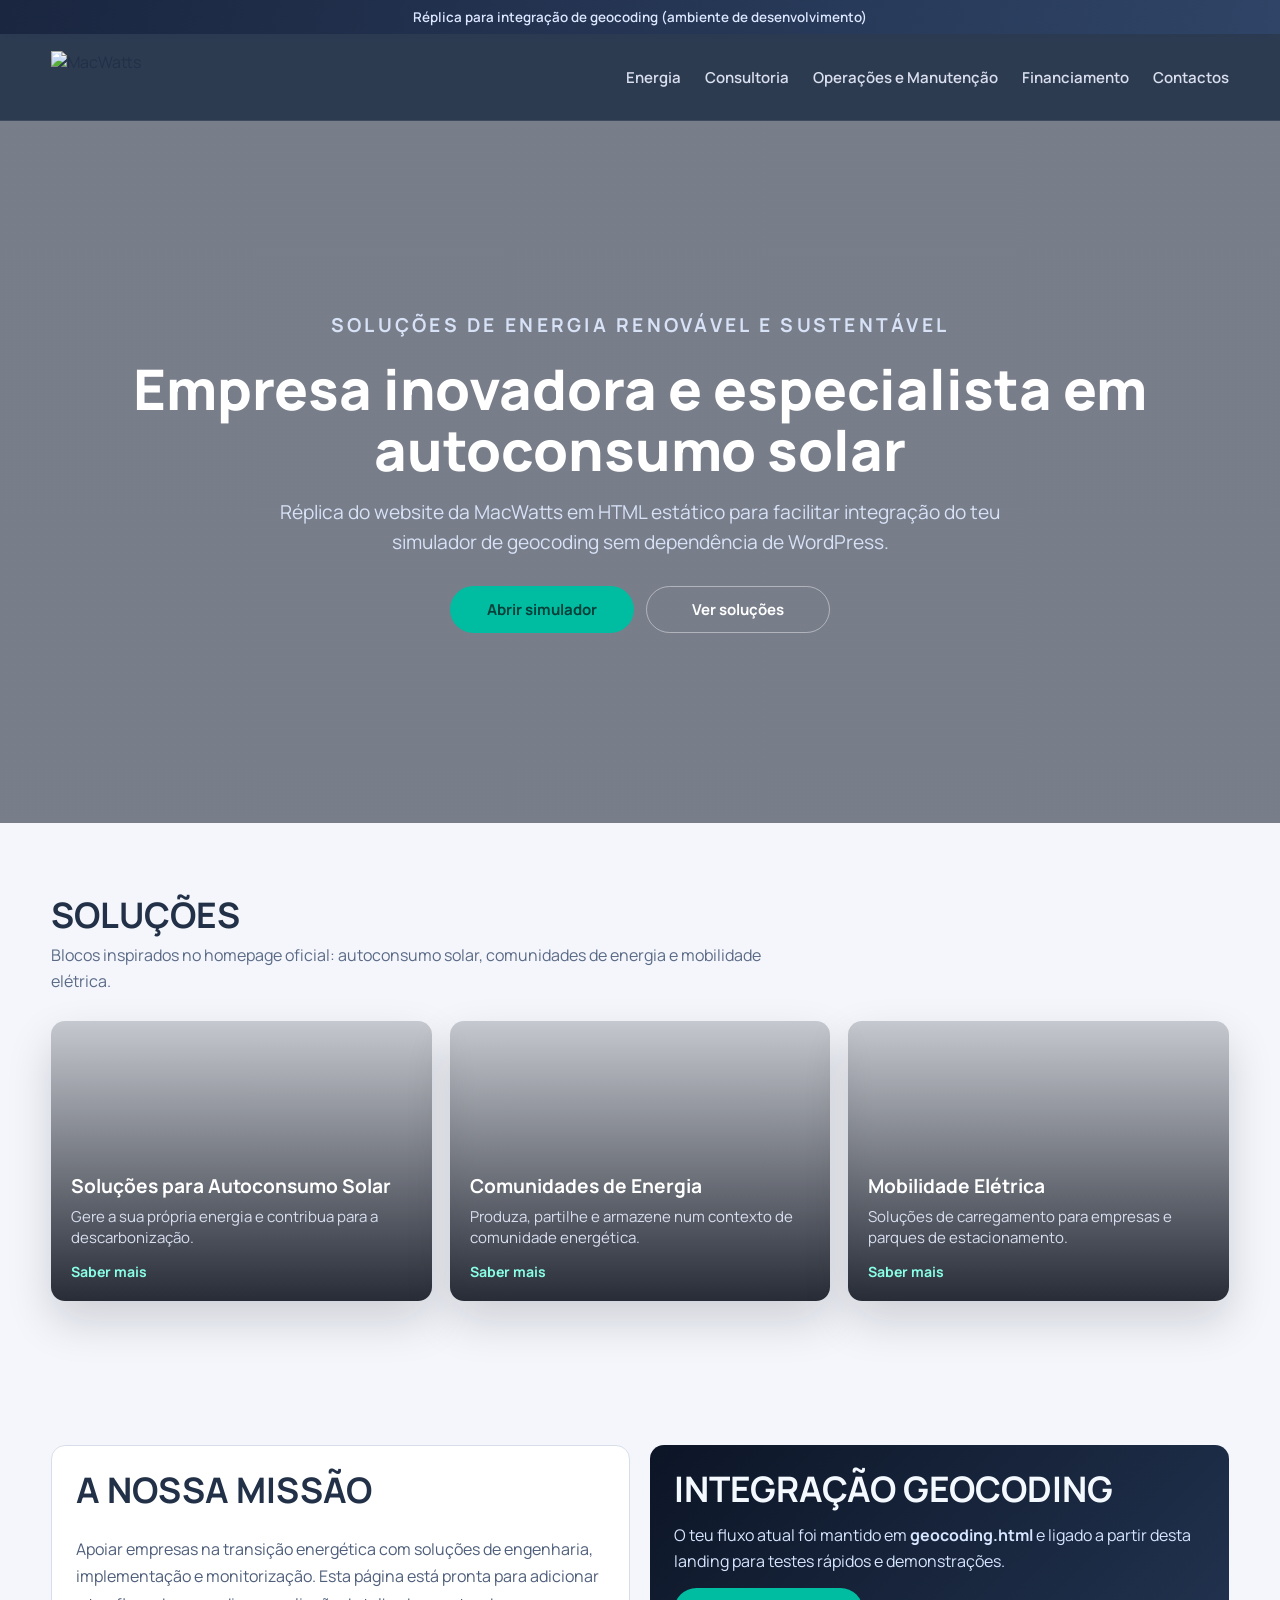
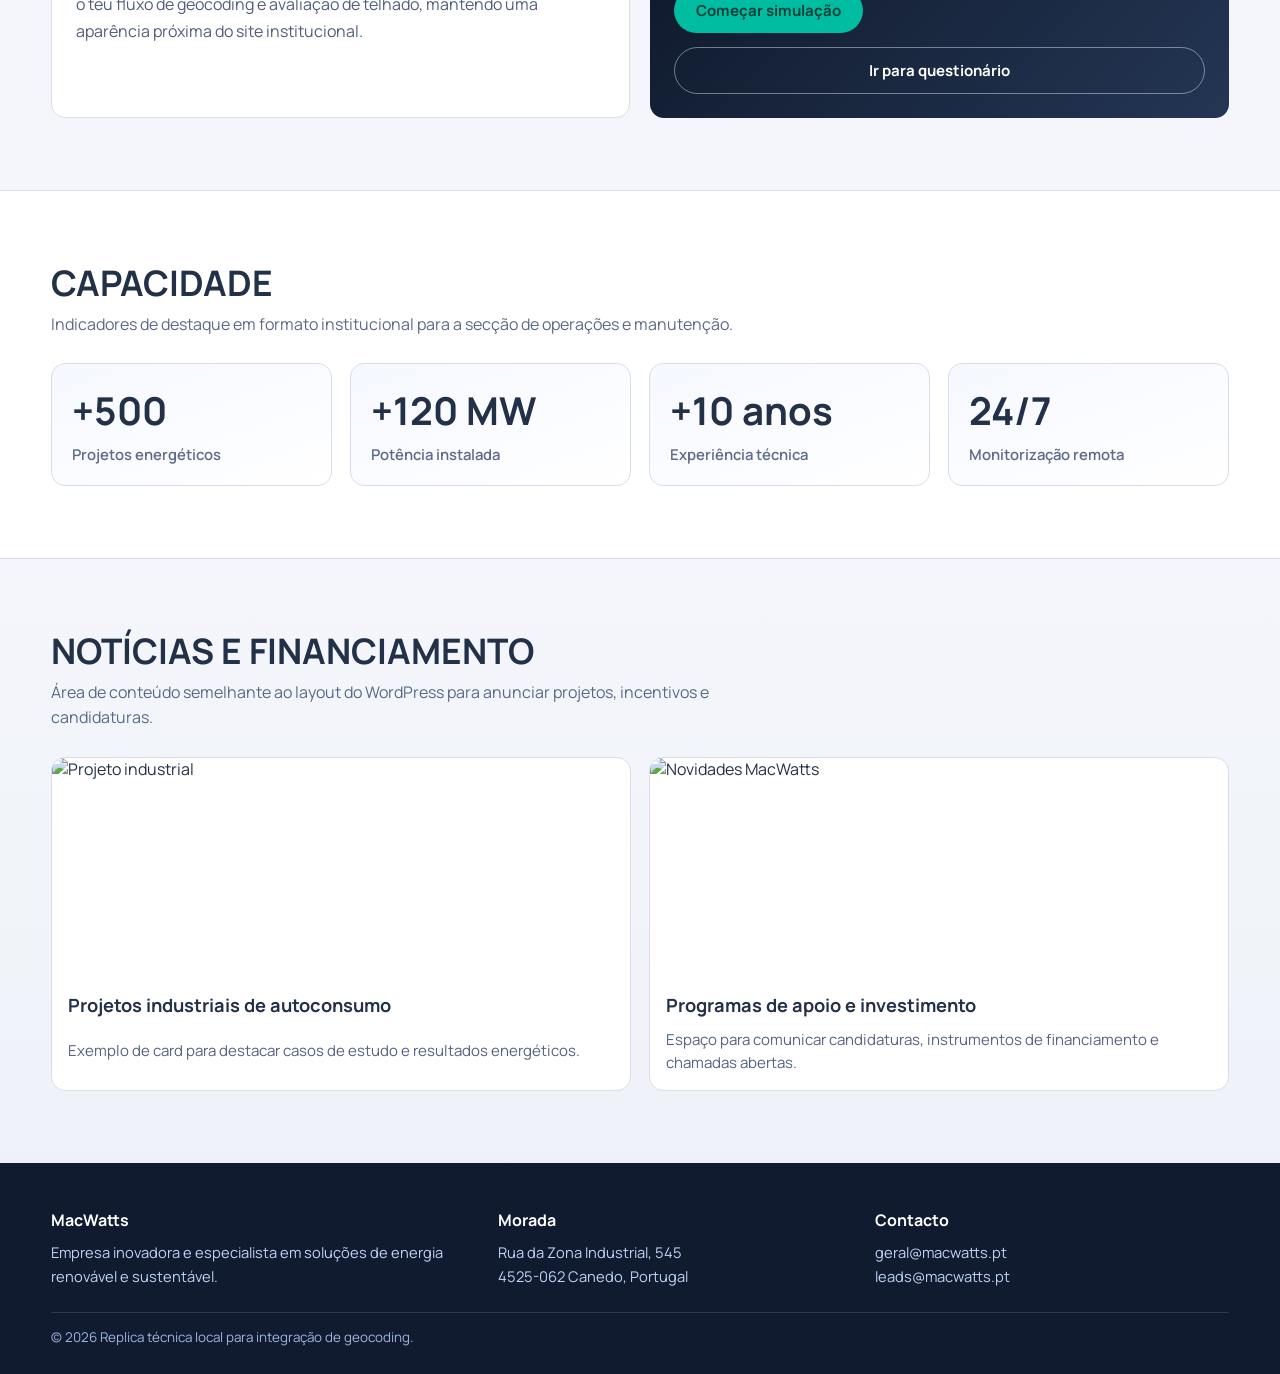
==== src/main/resources/static/index.html @ 9e10ef7b "Initial commit Created from https://vercel.com/new" ====
<!DOCTYPE html>
<html lang="pt-PT">
<head>
  <meta charset="UTF-8">
  <meta name="viewport" content="width=device-width, initial-scale=1.0">
  <title>MacWatts Replica | Soluções de Energia</title>
  <meta name="description" content="Replica estática inspirada no website da MacWatts para integrar o simulador de geocoding.">
  <link rel="preconnect" href="https://fonts.googleapis.com">
  <link rel="preconnect" href="https://fonts.gstatic.com" crossorigin>
  <link href="https://fonts.googleapis.com/css2?family=Manrope:wght@400;500;600;700;800&display=swap" rel="stylesheet">
  <link rel="icon" href="https://macwatts.pt/wp-content/uploads/2024/12/favicon-1.png" sizes="32x32">
  <style>
    :root {
      --primary: #223148;
      --accent: #00bca0;
      --soft-bg: #f4f6fb;
      --text: #223148;
      --white: #ffffff;
      --line: #d8dee9;
      --hero-overlay: rgba(15, 23, 42, 0.54);
      --card-shadow: 0 20px 45px rgba(10, 15, 30, 0.16);
      --radius: 14px;
      --container: min(1200px, 92vw);
    }

    * {
      box-sizing: border-box;
      font-family: "Manrope", sans-serif;
    }

    html {
      scroll-behavior: smooth;
    }

    body {
      margin: 0;
      color: var(--text);
      background: var(--soft-bg);
    }

    a {
      text-decoration: none;
      color: inherit;
    }

    .container {
      width: var(--container);
      margin: 0 auto;
    }

    .top-banner {
      background: linear-gradient(100deg, #1a2640 0%, #2f4466 100%);
      color: #dce6ff;
      text-align: center;
      padding: 8px 12px;
      font-size: 0.84rem;
      font-weight: 600;
    }

    .header {
      position: sticky;
      top: 0;
      z-index: 30;
      background: rgba(34, 49, 72, 0.95);
      backdrop-filter: blur(7px);
      border-bottom: 1px solid rgba(255, 255, 255, 0.08);
    }

    .header .container {
      min-height: 86px;
      display: flex;
      align-items: center;
      justify-content: space-between;
      gap: 20px;
    }

    .logo img {
      height: 52px;
      width: auto;
      display: block;
    }

    .nav {
      display: flex;
      align-items: center;
      gap: 24px;
      color: #ebf0ff;
      font-weight: 600;
      font-size: 0.94rem;
    }

    .nav a {
      opacity: 0.9;
      transition: opacity 0.2s ease;
    }

    .nav a:hover {
      opacity: 1;
    }

    .menu-btn {
      display: none;
      border: 1px solid rgba(255, 255, 255, 0.35);
      border-radius: 9px;
      background: transparent;
      color: #fff;
      padding: 8px 10px;
      font-weight: 700;
      cursor: pointer;
    }

    .hero {
      min-height: 78vh;
      position: relative;
      display: grid;
      place-items: center;
      color: #fff;
      background-image:
        linear-gradient(var(--hero-overlay), var(--hero-overlay)),
        url("https://macwatts.pt/wp-content/uploads/2025/03/solar-panels-roof-solar-cell-1-1.jpg");
      background-size: cover;
      background-position: center;
    }

    .hero-content {
      width: var(--container);
      text-align: center;
      display: grid;
      gap: 18px;
      padding: 88px 0;
    }

    .kicker {
      margin: 0;
      text-transform: uppercase;
      letter-spacing: 0.17em;
      font-size: 0.84rem;
      font-weight: 700;
      color: #99f4e4;
    }

    h1 {
      margin: 0;
      font-size: clamp(2rem, 5vw, 3.5rem);
      line-height: 1.08;
      font-weight: 800;
    }

    .hero p {
      margin: 0 auto;
      width: min(760px, 100%);
      font-size: clamp(1rem, 2vw, 1.2rem);
      line-height: 1.55;
      color: #d7e2f7;
    }

    .hero-actions {
      margin-top: 10px;
      display: flex;
      gap: 12px;
      justify-content: center;
      flex-wrap: wrap;
    }

    .btn {
      border: 0;
      border-radius: 999px;
      padding: 12px 22px;
      font-weight: 700;
      font-size: 0.94rem;
      cursor: pointer;
      transition: transform 0.2s ease, opacity 0.2s ease;
      display: inline-flex;
      align-items: center;
      justify-content: center;
      min-width: 184px;
    }

    .btn:hover {
      transform: translateY(-1px);
    }

    .btn-primary {
      background: var(--accent);
      color: #043f3a;
    }

    .btn-secondary {
      background: transparent;
      color: #ffffff;
      border: 1px solid rgba(255, 255, 255, 0.42);
    }

    section {
      padding: 72px 0;
    }

    .section-head {
      margin-bottom: 26px;
      display: grid;
      gap: 8px;
    }

    .section-head p {
      margin: 0;
      color: #5a6a86;
      max-width: 760px;
      line-height: 1.6;
    }

    h2 {
      margin: 0;
      font-size: clamp(1.5rem, 3vw, 2.2rem);
      text-transform: uppercase;
      line-height: 1.15;
    }

    .solutions-grid,
    .news-grid,
    .numbers-grid {
      display: grid;
      gap: 18px;
    }

    .solutions-grid {
      grid-template-columns: repeat(3, minmax(0, 1fr));
    }

    .news-grid {
      grid-template-columns: repeat(2, minmax(0, 1fr));
    }

    .numbers-grid {
      grid-template-columns: repeat(4, minmax(0, 1fr));
    }

    .card {
      border-radius: var(--radius);
      overflow: hidden;
      position: relative;
      min-height: 280px;
      color: #fff;
      box-shadow: var(--card-shadow);
      display: flex;
      align-items: end;
      background-size: cover;
      background-position: center;
    }

    .card::before {
      content: "";
      position: absolute;
      inset: 0;
      background: linear-gradient(to top, rgba(11, 16, 28, 0.88), rgba(11, 16, 28, 0.2));
    }

    .card-body {
      position: relative;
      z-index: 1;
      padding: 20px;
      display: grid;
      gap: 8px;
    }

    .card h3 {
      margin: 0;
      font-size: 1.2rem;
      line-height: 1.2;
    }

    .card p {
      margin: 0;
      color: #d8def0;
      font-size: 0.94rem;
    }

    .card a {
      margin-top: 6px;
      color: #88ffe6;
      font-weight: 700;
      font-size: 0.88rem;
    }

    .mission-wrap {
      display: grid;
      grid-template-columns: 1fr 1fr;
      gap: 20px;
      align-items: stretch;
    }

    .mission-text,
    .simulator-box {
      border-radius: var(--radius);
      border: 1px solid var(--line);
      background: #ffffff;
      padding: 24px;
    }

    .mission-text p {
      margin: 0;
      line-height: 1.7;
      color: #4f5f7b;
    }

    .numbers {
      background: #ffffff;
      border-top: 1px solid var(--line);
      border-bottom: 1px solid var(--line);
    }

    .metric {
      border: 1px solid var(--line);
      border-radius: var(--radius);
      padding: 20px;
      background: linear-gradient(160deg, #f5f8ff 0%, #ffffff 100%);
    }

    .metric strong {
      display: block;
      font-size: clamp(1.6rem, 4vw, 2.4rem);
      color: var(--primary);
      margin-bottom: 6px;
    }

    .metric span {
      color: #5c6b87;
      font-weight: 600;
      font-size: 0.93rem;
    }

    .simulator-box {
      background: linear-gradient(135deg, #0c1526 0%, #243654 100%);
      color: #f4f9ff;
      border: 0;
      display: grid;
      gap: 14px;
      align-content: start;
    }

    .simulator-box p {
      margin: 0;
      color: #d8e5ff;
      line-height: 1.6;
    }

    .simulator-box .btn-primary {
      width: fit-content;
    }

    .news {
      background: linear-gradient(180deg, #f4f6fb 0%, #eef2f8 100%);
    }

    .news-card {
      background: #fff;
      border-radius: var(--radius);
      border: 1px solid var(--line);
      overflow: hidden;
      display: grid;
      grid-template-rows: 220px 1fr;
    }

    .news-card img {
      width: 100%;
      height: 100%;
      object-fit: cover;
      display: block;
    }

    .news-card .content {
      padding: 16px;
      display: grid;
      gap: 10px;
    }

    .news-card h3 {
      margin: 0;
      font-size: 1.14rem;
      line-height: 1.3;
    }

    .news-card p {
      margin: 0;
      color: #546480;
      font-size: 0.94rem;
      line-height: 1.55;
    }

    .footer {
      background: #111b2f;
      color: #d9e7ff;
      padding: 46px 0 28px;
    }

    .footer-grid {
      display: grid;
      grid-template-columns: 1.2fr 1fr 1fr;
      gap: 22px;
      margin-bottom: 24px;
    }

    .footer h4 {
      margin: 0 0 10px;
      color: #fff;
      font-size: 1rem;
    }

    .footer p,
    .footer a {
      margin: 0;
      color: #bed2f6;
      line-height: 1.6;
      font-size: 0.92rem;
    }

    .footer-bottom {
      border-top: 1px solid rgba(255, 255, 255, 0.13);
      padding-top: 15px;
      font-size: 0.84rem;
      color: #9db5de;
    }

    .mobile-nav {
      display: none;
      background: #17253c;
      border-top: 1px solid rgba(255, 255, 255, 0.13);
    }

    .mobile-nav.open {
      display: grid;
      padding: 8px 0 12px;
    }

    .mobile-nav a {
      padding: 11px 4vw;
      color: #ecf3ff;
      border-bottom: 1px solid rgba(255, 255, 255, 0.07);
      font-weight: 600;
      font-size: 0.93rem;
    }

    @media (max-width: 1024px) {
      .solutions-grid {
        grid-template-columns: 1fr;
      }

      .mission-wrap,
      .news-grid {
        grid-template-columns: 1fr;
      }

      .numbers-grid {
        grid-template-columns: repeat(2, minmax(0, 1fr));
      }

      .footer-grid {
        grid-template-columns: 1fr;
      }
    }

    @media (max-width: 860px) {
      .nav {
        display: none;
      }

      .menu-btn {
        display: inline-flex;
      }

      .header .container {
        min-height: 76px;
      }

      .logo img {
        height: 44px;
      }
    }

    @media (max-width: 640px) {
      section {
        padding: 56px 0;
      }

      .top-banner {
        font-size: 0.76rem;
      }

      .hero {
        min-height: 70vh;
      }

      .hero-content {
        padding: 66px 0;
      }

      .numbers-grid {
        grid-template-columns: 1fr;
      }
    }
  </style>
</head>
<body>
  <div class="top-banner">Réplica para integração de geocoding (ambiente de desenvolvimento)</div>

  <header class="header">
    <div class="container">
      <a class="logo" href="#home" aria-label="MacWatts">
        <img src="https://macwatts.pt/wp-content/uploads/2024/12/logo-white-w-macwhatts.png" alt="MacWatts">
      </a>
      <nav class="nav" aria-label="Menu principal">
        <a href="#energia">Energia</a>
        <a href="#consultoria">Consultoria</a>
        <a href="#operacoes">Operações e Manutenção</a>
        <a href="#financiamento">Financiamento</a>
        <a href="#contactos">Contactos</a>
      </nav>
      <button class="menu-btn" id="menuBtn" type="button" aria-expanded="false" aria-controls="mobileNav">Menu</button>
    </div>
    <nav class="mobile-nav" id="mobileNav" aria-label="Menu móvel">
      <a href="#energia">Energia</a>
      <a href="#consultoria">Consultoria</a>
      <a href="#operacoes">Operações e Manutenção</a>
      <a href="#financiamento">Financiamento</a>
      <a href="#contactos">Contactos</a>
      <a href="geocoding.html">Simulador Geocoding</a>
    </nav>
  </header>

  <main id="home">
    <section class="hero">
      <div class="hero-content">
        <p class="kicker">Soluções de energia renovável e sustentável</p>
        <h1>Empresa inovadora e especialista em autoconsumo solar</h1>
        <p>Réplica do website da MacWatts em HTML estático para facilitar integração do teu simulador de geocoding sem dependência de WordPress.</p>
        <div class="hero-actions">
          <a class="btn btn-primary" href="geocoding.html">Abrir simulador</a>
          <a class="btn btn-secondary" href="#energia">Ver soluções</a>
        </div>
      </div>
    </section>

    <section id="energia">
      <div class="container">
        <div class="section-head">
          <h2>Soluções</h2>
          <p>Blocos inspirados no homepage oficial: autoconsumo solar, comunidades de energia e mobilidade elétrica.</p>
        </div>
        <div class="solutions-grid">
          <article class="card" style="background-image:url('https://macwatts.pt/wp-content/uploads/2025/03/solar-panels-roof-solar-cell-1-1.jpg')">
            <div class="card-body">
              <h3>Soluções para Autoconsumo Solar</h3>
              <p>Gere a sua própria energia e contribua para a descarbonização.</p>
              <a href="#">Saber mais</a>
            </div>
          </article>
          <article class="card" style="background-image:url('https://macwatts.pt/wp-content/uploads/2025/02/comunidades.jpg')">
            <div class="card-body">
              <h3>Comunidades de Energia</h3>
              <p>Produza, partilhe e armazene num contexto de comunidade energética.</p>
              <a href="#">Saber mais</a>
            </div>
          </article>
          <article class="card" style="background-image:url('https://macwatts.pt/wp-content/uploads/2025/04/17735.jpg')">
            <div class="card-body">
              <h3>Mobilidade Elétrica</h3>
              <p>Soluções de carregamento para empresas e parques de estacionamento.</p>
              <a href="#">Saber mais</a>
            </div>
          </article>
        </div>
      </div>
    </section>

    <section id="consultoria">
      <div class="container mission-wrap">
        <article class="mission-text">
          <div class="section-head">
            <h2>A nossa missão</h2>
          </div>
          <p>Apoiar empresas na transição energética com soluções de engenharia, implementação e monitorização. Esta página está pronta para adicionar o teu fluxo de geocoding e avaliação de telhado, mantendo uma aparência próxima do site institucional.</p>
        </article>

        <aside class="simulator-box">
          <h2>Integração Geocoding</h2>
          <p>O teu fluxo atual foi mantido em <strong>geocoding.html</strong> e ligado a partir desta landing para testes rápidos e demonstrações.</p>
          <a class="btn btn-primary" href="geocoding.html">Começar simulação</a>
          <a class="btn btn-secondary" href="questionario.html">Ir para questionário</a>
        </aside>
      </div>
    </section>

    <section class="numbers" id="operacoes">
      <div class="container">
        <div class="section-head">
          <h2>Capacidade</h2>
          <p>Indicadores de destaque em formato institucional para a secção de operações e manutenção.</p>
        </div>
        <div class="numbers-grid">
          <article class="metric"><strong>+500</strong><span>Projetos energéticos</span></article>
          <article class="metric"><strong>+120 MW</strong><span>Potência instalada</span></article>
          <article class="metric"><strong>+10 anos</strong><span>Experiência técnica</span></article>
          <article class="metric"><strong>24/7</strong><span>Monitorização remota</span></article>
        </div>
      </div>
    </section>

    <section class="news" id="financiamento">
      <div class="container">
        <div class="section-head">
          <h2>Notícias e financiamento</h2>
          <p>Área de conteúdo semelhante ao layout do WordPress para anunciar projetos, incentivos e candidaturas.</p>
        </div>
        <div class="news-grid">
          <article class="news-card">
            <img src="https://macwatts.pt/wp-content/uploads/2025/03/BATHERAFARM-2.jpg" alt="Projeto industrial">
            <div class="content">
              <h3>Projetos industriais de autoconsumo</h3>
              <p>Exemplo de card para destacar casos de estudo e resultados energéticos.</p>
            </div>
          </article>
          <article class="news-card">
            <img src="https://macwatts.pt/wp-content/uploads/2024/12/card-novidades.png" alt="Novidades MacWatts">
            <div class="content">
              <h3>Programas de apoio e investimento</h3>
              <p>Espaço para comunicar candidaturas, instrumentos de financiamento e chamadas abertas.</p>
            </div>
          </article>
        </div>
      </div>
    </section>
  </main>

  <footer class="footer" id="contactos">
    <div class="container">
      <div class="footer-grid">
        <div>
          <h4>MacWatts</h4>
          <p>Empresa inovadora e especialista em soluções de energia renovável e sustentável.</p>
        </div>
        <div>
          <h4>Morada</h4>
          <p>Rua da Zona Industrial, 545</p>
          <p>4525-062 Canedo, Portugal</p>
        </div>
        <div>
          <h4>Contacto</h4>
          <p><a href="mailto:geral@macwatts.pt">geral@macwatts.pt</a></p>
          <p><a href="mailto:leads@macwatts.pt">leads@macwatts.pt</a></p>
        </div>
      </div>
      <div class="footer-bottom">© 2026 Replica técnica local para integração de geocoding.</div>
    </div>
  </footer>

  <script>
    const menuBtn = document.getElementById("menuBtn");
    const mobileNav = document.getElementById("mobileNav");

    menuBtn.addEventListener("click", () => {
      const opened = mobileNav.classList.toggle("open");
      menuBtn.setAttribute("aria-expanded", String(opened));
    });

    mobileNav.querySelectorAll("a").forEach((link) => {
      link.addEventListener("click", () => {
        mobileNav.classList.remove("open");
        menuBtn.setAttribute("aria-expanded", "false");
      });
    });
  </script>
</body>
</html>
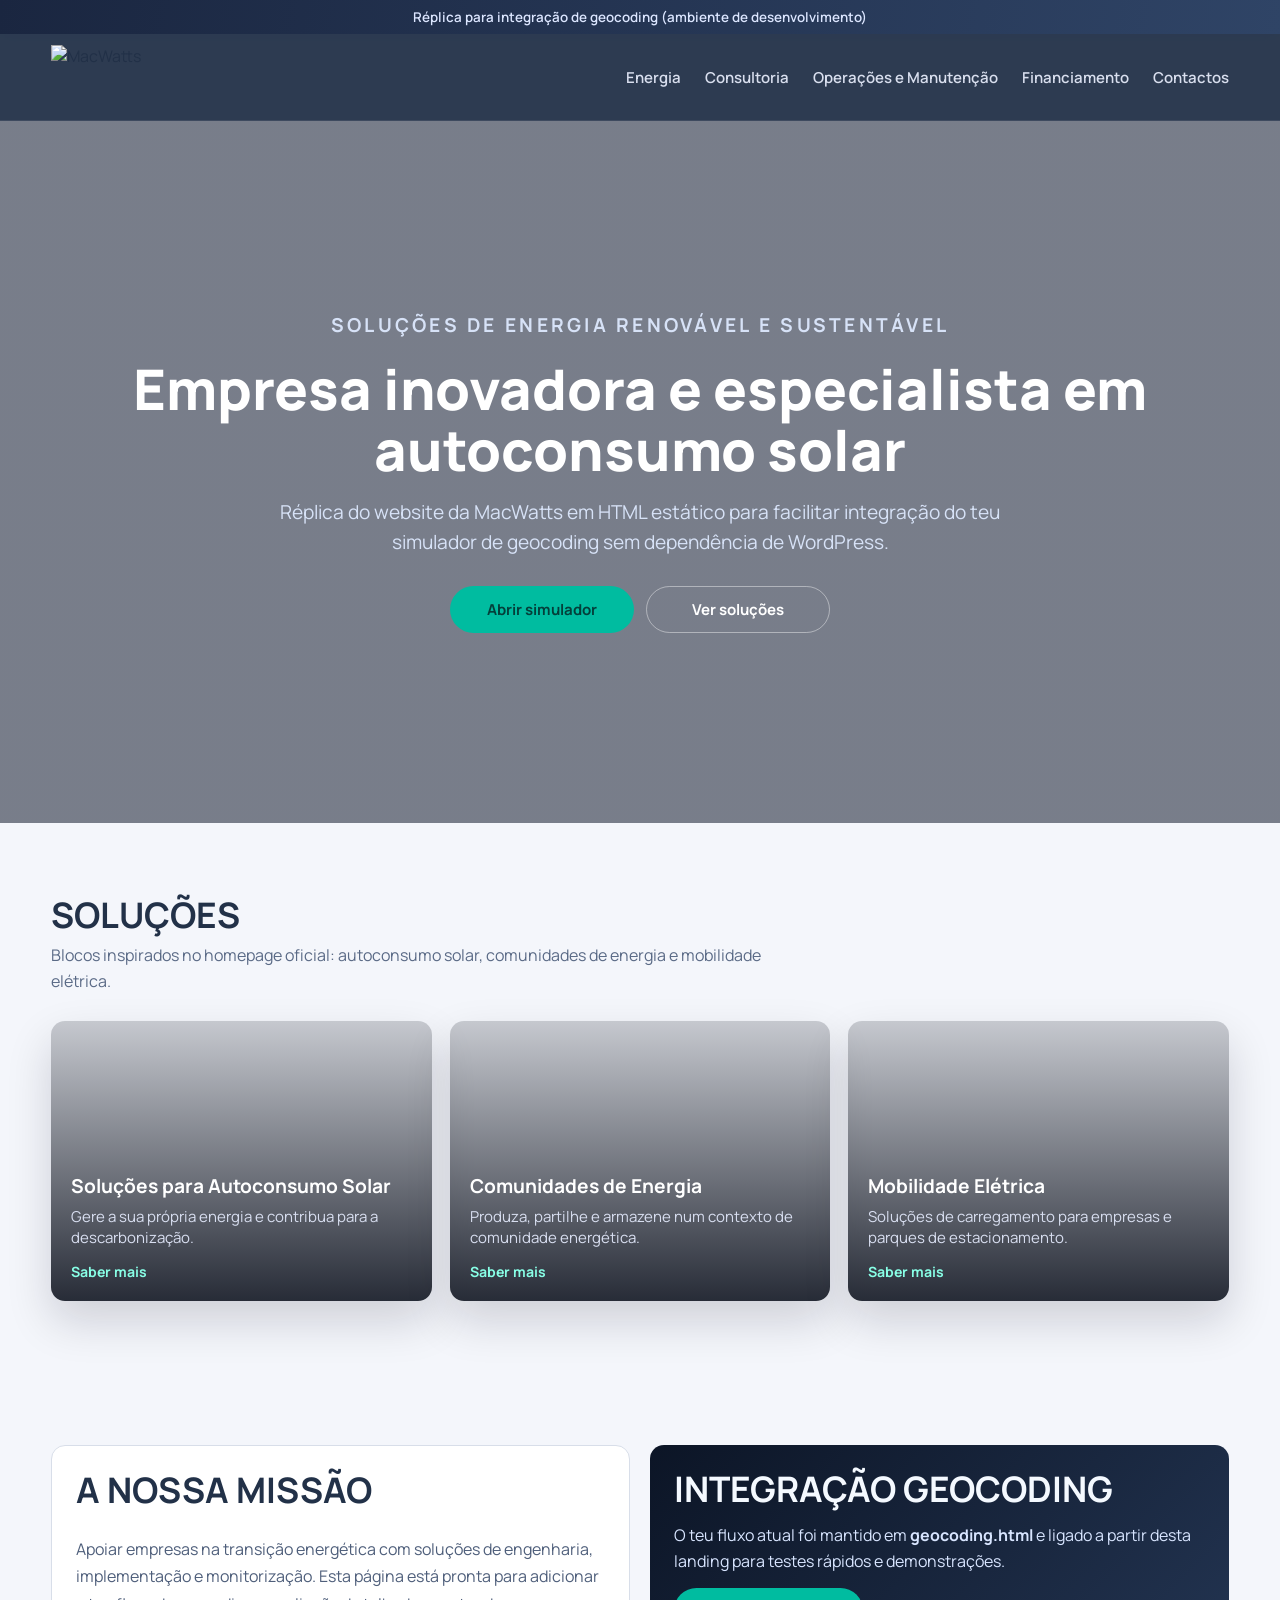
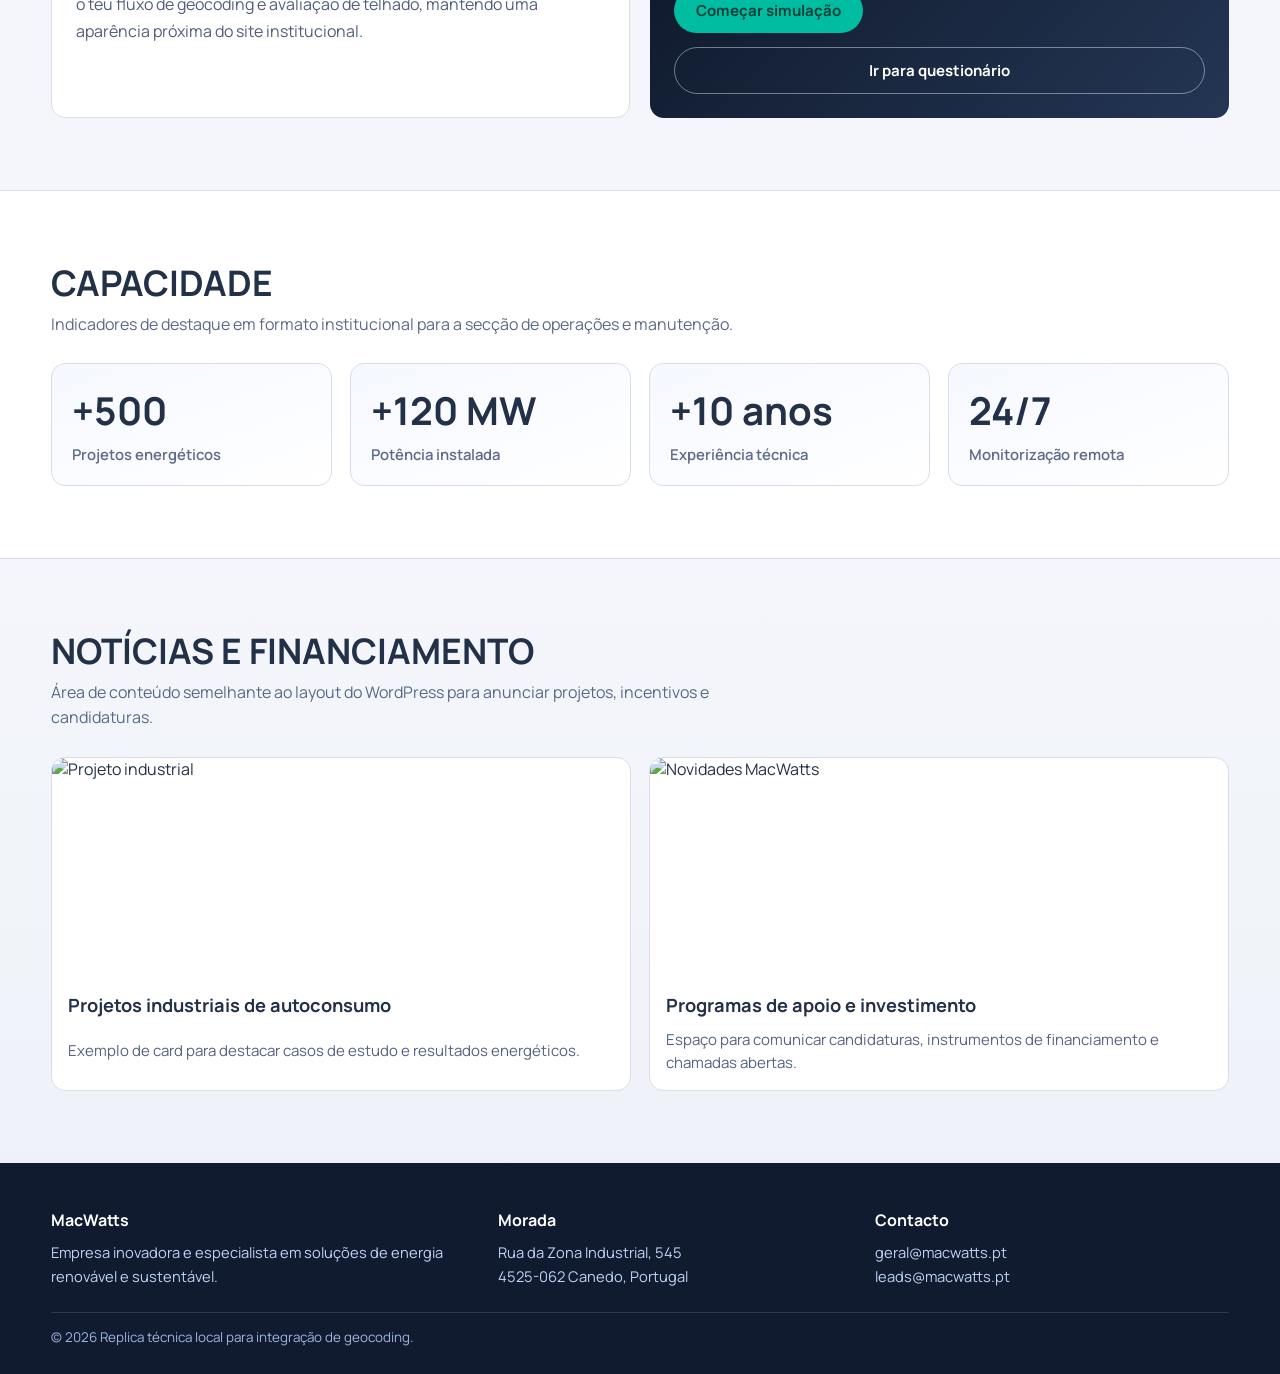
==== commit 85b65634: "mais limpo o codigo" ====
--- a/src/main/resources/static/index.html
+++ b/src/main/resources/static/index.html
@@ -9,495 +9,7 @@
   <link rel="preconnect" href="https://fonts.gstatic.com" crossorigin>
   <link href="https://fonts.googleapis.com/css2?family=Manrope:wght@400;500;600;700;800&display=swap" rel="stylesheet">
   <link rel="icon" href="https://macwatts.pt/wp-content/uploads/2024/12/favicon-1.png" sizes="32x32">
-  <style>
-    :root {
-      --primary: #223148;
-      --accent: #00bca0;
-      --soft-bg: #f4f6fb;
-      --text: #223148;
-      --white: #ffffff;
-      --line: #d8dee9;
-      --hero-overlay: rgba(15, 23, 42, 0.54);
-      --card-shadow: 0 20px 45px rgba(10, 15, 30, 0.16);
-      --radius: 14px;
-      --container: min(1200px, 92vw);
-    }
-
-    * {
-      box-sizing: border-box;
-      font-family: "Manrope", sans-serif;
-    }
-
-    html {
-      scroll-behavior: smooth;
-    }
-
-    body {
-      margin: 0;
-      color: var(--text);
-      background: var(--soft-bg);
-    }
-
-    a {
-      text-decoration: none;
-      color: inherit;
-    }
-
-    .container {
-      width: var(--container);
-      margin: 0 auto;
-    }
-
-    .top-banner {
-      background: linear-gradient(100deg, #1a2640 0%, #2f4466 100%);
-      color: #dce6ff;
-      text-align: center;
-      padding: 8px 12px;
-      font-size: 0.84rem;
-      font-weight: 600;
-    }
-
-    .header {
-      position: sticky;
-      top: 0;
-      z-index: 30;
-      background: rgba(34, 49, 72, 0.95);
-      backdrop-filter: blur(7px);
-      border-bottom: 1px solid rgba(255, 255, 255, 0.08);
-    }
-
-    .header .container {
-      min-height: 86px;
-      display: flex;
-      align-items: center;
-      justify-content: space-between;
-      gap: 20px;
-    }
-
-    .logo img {
-      height: 52px;
-      width: auto;
-      display: block;
-    }
-
-    .nav {
-      display: flex;
-      align-items: center;
-      gap: 24px;
-      color: #ebf0ff;
-      font-weight: 600;
-      font-size: 0.94rem;
-    }
-
-    .nav a {
-      opacity: 0.9;
-      transition: opacity 0.2s ease;
-    }
-
-    .nav a:hover {
-      opacity: 1;
-    }
-
-    .menu-btn {
-      display: none;
-      border: 1px solid rgba(255, 255, 255, 0.35);
-      border-radius: 9px;
-      background: transparent;
-      color: #fff;
-      padding: 8px 10px;
-      font-weight: 700;
-      cursor: pointer;
-    }
-
-    .hero {
-      min-height: 78vh;
-      position: relative;
-      display: grid;
-      place-items: center;
-      color: #fff;
-      background-image:
-        linear-gradient(var(--hero-overlay), var(--hero-overlay)),
-        url("https://macwatts.pt/wp-content/uploads/2025/03/solar-panels-roof-solar-cell-1-1.jpg");
-      background-size: cover;
-      background-position: center;
-    }
-
-    .hero-content {
-      width: var(--container);
-      text-align: center;
-      display: grid;
-      gap: 18px;
-      padding: 88px 0;
-    }
-
-    .kicker {
-      margin: 0;
-      text-transform: uppercase;
-      letter-spacing: 0.17em;
-      font-size: 0.84rem;
-      font-weight: 700;
-      color: #99f4e4;
-    }
-
-    h1 {
-      margin: 0;
-      font-size: clamp(2rem, 5vw, 3.5rem);
-      line-height: 1.08;
-      font-weight: 800;
-    }
-
-    .hero p {
-      margin: 0 auto;
-      width: min(760px, 100%);
-      font-size: clamp(1rem, 2vw, 1.2rem);
-      line-height: 1.55;
-      color: #d7e2f7;
-    }
-
-    .hero-actions {
-      margin-top: 10px;
-      display: flex;
-      gap: 12px;
-      justify-content: center;
-      flex-wrap: wrap;
-    }
-
-    .btn {
-      border: 0;
-      border-radius: 999px;
-      padding: 12px 22px;
-      font-weight: 700;
-      font-size: 0.94rem;
-      cursor: pointer;
-      transition: transform 0.2s ease, opacity 0.2s ease;
-      display: inline-flex;
-      align-items: center;
-      justify-content: center;
-      min-width: 184px;
-    }
-
-    .btn:hover {
-      transform: translateY(-1px);
-    }
-
-    .btn-primary {
-      background: var(--accent);
-      color: #043f3a;
-    }
-
-    .btn-secondary {
-      background: transparent;
-      color: #ffffff;
-      border: 1px solid rgba(255, 255, 255, 0.42);
-    }
-
-    section {
-      padding: 72px 0;
-    }
-
-    .section-head {
-      margin-bottom: 26px;
-      display: grid;
-      gap: 8px;
-    }
-
-    .section-head p {
-      margin: 0;
-      color: #5a6a86;
-      max-width: 760px;
-      line-height: 1.6;
-    }
-
-    h2 {
-      margin: 0;
-      font-size: clamp(1.5rem, 3vw, 2.2rem);
-      text-transform: uppercase;
-      line-height: 1.15;
-    }
-
-    .solutions-grid,
-    .news-grid,
-    .numbers-grid {
-      display: grid;
-      gap: 18px;
-    }
-
-    .solutions-grid {
-      grid-template-columns: repeat(3, minmax(0, 1fr));
-    }
-
-    .news-grid {
-      grid-template-columns: repeat(2, minmax(0, 1fr));
-    }
-
-    .numbers-grid {
-      grid-template-columns: repeat(4, minmax(0, 1fr));
-    }
-
-    .card {
-      border-radius: var(--radius);
-      overflow: hidden;
-      position: relative;
-      min-height: 280px;
-      color: #fff;
-      box-shadow: var(--card-shadow);
-      display: flex;
-      align-items: end;
-      background-size: cover;
-      background-position: center;
-    }
-
-    .card::before {
-      content: "";
-      position: absolute;
-      inset: 0;
-      background: linear-gradient(to top, rgba(11, 16, 28, 0.88), rgba(11, 16, 28, 0.2));
-    }
-
-    .card-body {
-      position: relative;
-      z-index: 1;
-      padding: 20px;
-      display: grid;
-      gap: 8px;
-    }
-
-    .card h3 {
-      margin: 0;
-      font-size: 1.2rem;
-      line-height: 1.2;
-    }
-
-    .card p {
-      margin: 0;
-      color: #d8def0;
-      font-size: 0.94rem;
-    }
-
-    .card a {
-      margin-top: 6px;
-      color: #88ffe6;
-      font-weight: 700;
-      font-size: 0.88rem;
-    }
-
-    .mission-wrap {
-      display: grid;
-      grid-template-columns: 1fr 1fr;
-      gap: 20px;
-      align-items: stretch;
-    }
-
-    .mission-text,
-    .simulator-box {
-      border-radius: var(--radius);
-      border: 1px solid var(--line);
-      background: #ffffff;
-      padding: 24px;
-    }
-
-    .mission-text p {
-      margin: 0;
-      line-height: 1.7;
-      color: #4f5f7b;
-    }
-
-    .numbers {
-      background: #ffffff;
-      border-top: 1px solid var(--line);
-      border-bottom: 1px solid var(--line);
-    }
-
-    .metric {
-      border: 1px solid var(--line);
-      border-radius: var(--radius);
-      padding: 20px;
-      background: linear-gradient(160deg, #f5f8ff 0%, #ffffff 100%);
-    }
-
-    .metric strong {
-      display: block;
-      font-size: clamp(1.6rem, 4vw, 2.4rem);
-      color: var(--primary);
-      margin-bottom: 6px;
-    }
-
-    .metric span {
-      color: #5c6b87;
-      font-weight: 600;
-      font-size: 0.93rem;
-    }
-
-    .simulator-box {
-      background: linear-gradient(135deg, #0c1526 0%, #243654 100%);
-      color: #f4f9ff;
-      border: 0;
-      display: grid;
-      gap: 14px;
-      align-content: start;
-    }
-
-    .simulator-box p {
-      margin: 0;
-      color: #d8e5ff;
-      line-height: 1.6;
-    }
-
-    .simulator-box .btn-primary {
-      width: fit-content;
-    }
-
-    .news {
-      background: linear-gradient(180deg, #f4f6fb 0%, #eef2f8 100%);
-    }
-
-    .news-card {
-      background: #fff;
-      border-radius: var(--radius);
-      border: 1px solid var(--line);
-      overflow: hidden;
-      display: grid;
-      grid-template-rows: 220px 1fr;
-    }
-
-    .news-card img {
-      width: 100%;
-      height: 100%;
-      object-fit: cover;
-      display: block;
-    }
-
-    .news-card .content {
-      padding: 16px;
-      display: grid;
-      gap: 10px;
-    }
-
-    .news-card h3 {
-      margin: 0;
-      font-size: 1.14rem;
-      line-height: 1.3;
-    }
-
-    .news-card p {
-      margin: 0;
-      color: #546480;
-      font-size: 0.94rem;
-      line-height: 1.55;
-    }
-
-    .footer {
-      background: #111b2f;
-      color: #d9e7ff;
-      padding: 46px 0 28px;
-    }
-
-    .footer-grid {
-      display: grid;
-      grid-template-columns: 1.2fr 1fr 1fr;
-      gap: 22px;
-      margin-bottom: 24px;
-    }
-
-    .footer h4 {
-      margin: 0 0 10px;
-      color: #fff;
-      font-size: 1rem;
-    }
-
-    .footer p,
-    .footer a {
-      margin: 0;
-      color: #bed2f6;
-      line-height: 1.6;
-      font-size: 0.92rem;
-    }
-
-    .footer-bottom {
-      border-top: 1px solid rgba(255, 255, 255, 0.13);
-      padding-top: 15px;
-      font-size: 0.84rem;
-      color: #9db5de;
-    }
-
-    .mobile-nav {
-      display: none;
-      background: #17253c;
-      border-top: 1px solid rgba(255, 255, 255, 0.13);
-    }
-
-    .mobile-nav.open {
-      display: grid;
-      padding: 8px 0 12px;
-    }
-
-    .mobile-nav a {
-      padding: 11px 4vw;
-      color: #ecf3ff;
-      border-bottom: 1px solid rgba(255, 255, 255, 0.07);
-      font-weight: 600;
-      font-size: 0.93rem;
-    }
-
-    @media (max-width: 1024px) {
-      .solutions-grid {
-        grid-template-columns: 1fr;
-      }
-
-      .mission-wrap,
-      .news-grid {
-        grid-template-columns: 1fr;
-      }
-
-      .numbers-grid {
-        grid-template-columns: repeat(2, minmax(0, 1fr));
-      }
-
-      .footer-grid {
-        grid-template-columns: 1fr;
-      }
-    }
-
-    @media (max-width: 860px) {
-      .nav {
-        display: none;
-      }
-
-      .menu-btn {
-        display: inline-flex;
-      }
-
-      .header .container {
-        min-height: 76px;
-      }
-
-      .logo img {
-        height: 44px;
-      }
-    }
-
-    @media (max-width: 640px) {
-      section {
-        padding: 56px 0;
-      }
-
-      .top-banner {
-        font-size: 0.76rem;
-      }
-
-      .hero {
-        min-height: 70vh;
-      }
-
-      .hero-content {
-        padding: 66px 0;
-      }
-
-      .numbers-grid {
-        grid-template-columns: 1fr;
-      }
-    }
-  </style>
+  <link rel="stylesheet" href="index.css">
 </head>
 <body>
   <div class="top-banner">Réplica para integração de geocoding (ambiente de desenvolvimento)</div>
@@ -652,21 +164,6 @@
     </div>
   </footer>
 
-  <script>
-    const menuBtn = document.getElementById("menuBtn");
-    const mobileNav = document.getElementById("mobileNav");
-
-    menuBtn.addEventListener("click", () => {
-      const opened = mobileNav.classList.toggle("open");
-      menuBtn.setAttribute("aria-expanded", String(opened));
-    });
-
-    mobileNav.querySelectorAll("a").forEach((link) => {
-      link.addEventListener("click", () => {
-        mobileNav.classList.remove("open");
-        menuBtn.setAttribute("aria-expanded", "false");
-      });
-    });
-  </script>
+  <script src="index.js" defer></script>
 </body>
 </html>
--- a/src/main/resources/static/index.css
+++ b/src/main/resources/static/index.css
@@ -0,0 +1,487 @@
+:root {
+  --primary: #223148;
+  --accent: #00bca0;
+  --soft-bg: #f4f6fb;
+  --text: #223148;
+  --white: #ffffff;
+  --line: #d8dee9;
+  --hero-overlay: rgba(15, 23, 42, 0.54);
+  --card-shadow: 0 20px 45px rgba(10, 15, 30, 0.16);
+  --radius: 14px;
+  --container: min(1200px, 92vw);
+}
+
+* {
+  box-sizing: border-box;
+  font-family: "Manrope", sans-serif;
+}
+
+html {
+  scroll-behavior: smooth;
+}
+
+body {
+  margin: 0;
+  color: var(--text);
+  background: var(--soft-bg);
+}
+
+a {
+  text-decoration: none;
+  color: inherit;
+}
+
+.container {
+  width: var(--container);
+  margin: 0 auto;
+}
+
+.top-banner {
+  background: linear-gradient(100deg, #1a2640 0%, #2f4466 100%);
+  color: #dce6ff;
+  text-align: center;
+  padding: 8px 12px;
+  font-size: 0.84rem;
+  font-weight: 600;
+}
+
+.header {
+  position: sticky;
+  top: 0;
+  z-index: 30;
+  background: rgba(34, 49, 72, 0.95);
+  backdrop-filter: blur(7px);
+  border-bottom: 1px solid rgba(255, 255, 255, 0.08);
+}
+
+.header .container {
+  min-height: 86px;
+  display: flex;
+  align-items: center;
+  justify-content: space-between;
+  gap: 20px;
+}
+
+.logo img {
+  height: 64px;
+  width: auto;
+  display: block;
+}
+
+.nav {
+  display: flex;
+  align-items: center;
+  gap: 24px;
+  color: #ebf0ff;
+  font-weight: 600;
+  font-size: 0.94rem;
+}
+
+.nav a {
+  opacity: 0.9;
+  transition: opacity 0.2s ease;
+}
+
+.nav a:hover {
+  opacity: 1;
+}
+
+.menu-btn {
+  display: none;
+  border: 1px solid rgba(255, 255, 255, 0.35);
+  border-radius: 9px;
+  background: transparent;
+  color: #fff;
+  padding: 8px 10px;
+  font-weight: 700;
+  cursor: pointer;
+}
+
+.hero {
+  min-height: 78vh;
+  position: relative;
+  display: grid;
+  place-items: center;
+  color: #fff;
+  background-image:
+    linear-gradient(var(--hero-overlay), var(--hero-overlay)),
+    url("https://macwatts.pt/wp-content/uploads/2025/03/solar-panels-roof-solar-cell-1-1.jpg");
+  background-size: cover;
+  background-position: center;
+}
+
+.hero-content {
+  width: var(--container);
+  text-align: center;
+  display: grid;
+  gap: 18px;
+  padding: 88px 0;
+}
+
+.kicker {
+  margin: 0;
+  text-transform: uppercase;
+  letter-spacing: 0.17em;
+  font-size: 0.84rem;
+  font-weight: 700;
+  color: #99f4e4;
+}
+
+h1 {
+  margin: 0;
+  font-size: clamp(2rem, 5vw, 3.5rem);
+  line-height: 1.08;
+  font-weight: 800;
+}
+
+.hero p {
+  margin: 0 auto;
+  width: min(760px, 100%);
+  font-size: clamp(1rem, 2vw, 1.2rem);
+  line-height: 1.55;
+  color: #d7e2f7;
+}
+
+.hero-actions {
+  margin-top: 10px;
+  display: flex;
+  gap: 12px;
+  justify-content: center;
+  flex-wrap: wrap;
+}
+
+.btn {
+  border: 0;
+  border-radius: 999px;
+  padding: 12px 22px;
+  font-weight: 700;
+  font-size: 0.94rem;
+  cursor: pointer;
+  transition: transform 0.2s ease, opacity 0.2s ease;
+  display: inline-flex;
+  align-items: center;
+  justify-content: center;
+  min-width: 184px;
+}
+
+.btn:hover {
+  transform: translateY(-1px);
+}
+
+.btn-primary {
+  background: var(--accent);
+  color: #043f3a;
+}
+
+.btn-secondary {
+  background: transparent;
+  color: #ffffff;
+  border: 1px solid rgba(255, 255, 255, 0.42);
+}
+
+section {
+  padding: 72px 0;
+}
+
+.section-head {
+  margin-bottom: 26px;
+  display: grid;
+  gap: 8px;
+}
+
+.section-head p {
+  margin: 0;
+  color: #5a6a86;
+  max-width: 760px;
+  line-height: 1.6;
+}
+
+h2 {
+  margin: 0;
+  font-size: clamp(1.5rem, 3vw, 2.2rem);
+  text-transform: uppercase;
+  line-height: 1.15;
+}
+
+.solutions-grid,
+.news-grid,
+.numbers-grid {
+  display: grid;
+  gap: 18px;
+}
+
+.solutions-grid {
+  grid-template-columns: repeat(3, minmax(0, 1fr));
+}
+
+.news-grid {
+  grid-template-columns: repeat(2, minmax(0, 1fr));
+}
+
+.numbers-grid {
+  grid-template-columns: repeat(4, minmax(0, 1fr));
+}
+
+.card {
+  border-radius: var(--radius);
+  overflow: hidden;
+  position: relative;
+  min-height: 280px;
+  color: #fff;
+  box-shadow: var(--card-shadow);
+  display: flex;
+  align-items: end;
+  background-size: cover;
+  background-position: center;
+}
+
+.card::before {
+  content: "";
+  position: absolute;
+  inset: 0;
+  background: linear-gradient(to top, rgba(11, 16, 28, 0.88), rgba(11, 16, 28, 0.2));
+}
+
+.card-body {
+  position: relative;
+  z-index: 1;
+  padding: 20px;
+  display: grid;
+  gap: 8px;
+}
+
+.card h3 {
+  margin: 0;
+  font-size: 1.2rem;
+  line-height: 1.2;
+}
+
+.card p {
+  margin: 0;
+  color: #d8def0;
+  font-size: 0.94rem;
+}
+
+.card a {
+  margin-top: 6px;
+  color: #88ffe6;
+  font-weight: 700;
+  font-size: 0.88rem;
+}
+
+.mission-wrap {
+  display: grid;
+  grid-template-columns: 1fr 1fr;
+  gap: 20px;
+  align-items: stretch;
+}
+
+.mission-text,
+.simulator-box {
+  border-radius: var(--radius);
+  border: 1px solid var(--line);
+  background: #ffffff;
+  padding: 24px;
+}
+
+.mission-text p {
+  margin: 0;
+  line-height: 1.7;
+  color: #4f5f7b;
+}
+
+.numbers {
+  background: #ffffff;
+  border-top: 1px solid var(--line);
+  border-bottom: 1px solid var(--line);
+}
+
+.metric {
+  border: 1px solid var(--line);
+  border-radius: var(--radius);
+  padding: 20px;
+  background: linear-gradient(160deg, #f5f8ff 0%, #ffffff 100%);
+}
+
+.metric strong {
+  display: block;
+  font-size: clamp(1.6rem, 4vw, 2.4rem);
+  color: var(--primary);
+  margin-bottom: 6px;
+}
+
+.metric span {
+  color: #5c6b87;
+  font-weight: 600;
+  font-size: 0.93rem;
+}
+
+.simulator-box {
+  background: linear-gradient(135deg, #0c1526 0%, #243654 100%);
+  color: #f4f9ff;
+  border: 0;
+  display: grid;
+  gap: 14px;
+  align-content: start;
+}
+
+.simulator-box p {
+  margin: 0;
+  color: #d8e5ff;
+  line-height: 1.6;
+}
+
+.simulator-box .btn-primary {
+  width: fit-content;
+}
+
+.news {
+  background: linear-gradient(180deg, #f4f6fb 0%, #eef2f8 100%);
+}
+
+.news-card {
+  background: #fff;
+  border-radius: var(--radius);
+  border: 1px solid var(--line);
+  overflow: hidden;
+  display: grid;
+  grid-template-rows: 220px 1fr;
+}
+
+.news-card img {
+  width: 100%;
+  height: 100%;
+  object-fit: cover;
+  display: block;
+}
+
+.news-card .content {
+  padding: 16px;
+  display: grid;
+  gap: 10px;
+}
+
+.news-card h3 {
+  margin: 0;
+  font-size: 1.14rem;
+  line-height: 1.3;
+}
+
+.news-card p {
+  margin: 0;
+  color: #546480;
+  font-size: 0.94rem;
+  line-height: 1.55;
+}
+
+.footer {
+  background: #111b2f;
+  color: #d9e7ff;
+  padding: 46px 0 28px;
+}
+
+.footer-grid {
+  display: grid;
+  grid-template-columns: 1.2fr 1fr 1fr;
+  gap: 22px;
+  margin-bottom: 24px;
+}
+
+.footer h4 {
+  margin: 0 0 10px;
+  color: #fff;
+  font-size: 1rem;
+}
+
+.footer p,
+.footer a {
+  margin: 0;
+  color: #bed2f6;
+  line-height: 1.6;
+  font-size: 0.92rem;
+}
+
+.footer-bottom {
+  border-top: 1px solid rgba(255, 255, 255, 0.13);
+  padding-top: 15px;
+  font-size: 0.84rem;
+  color: #9db5de;
+}
+
+.mobile-nav {
+  display: none;
+  background: #17253c;
+  border-top: 1px solid rgba(255, 255, 255, 0.13);
+}
+
+.mobile-nav.open {
+  display: grid;
+  padding: 8px 0 12px;
+}
+
+.mobile-nav a {
+  padding: 11px 4vw;
+  color: #ecf3ff;
+  border-bottom: 1px solid rgba(255, 255, 255, 0.07);
+  font-weight: 600;
+  font-size: 0.93rem;
+}
+
+@media (max-width: 1024px) {
+  .solutions-grid {
+    grid-template-columns: 1fr;
+  }
+
+  .mission-wrap,
+  .news-grid {
+    grid-template-columns: 1fr;
+  }
+
+  .numbers-grid {
+    grid-template-columns: repeat(2, minmax(0, 1fr));
+  }
+
+  .footer-grid {
+    grid-template-columns: 1fr;
+  }
+}
+
+@media (max-width: 860px) {
+  .nav {
+    display: none;
+  }
+
+  .menu-btn {
+    display: inline-flex;
+  }
+
+  .header .container {
+    min-height: 76px;
+  }
+
+  .logo img {
+    height: 44px;
+  }
+}
+
+@media (max-width: 640px) {
+  section {
+    padding: 56px 0;
+  }
+
+  .top-banner {
+    font-size: 0.76rem;
+  }
+
+  .hero {
+    min-height: 70vh;
+  }
+
+  .hero-content {
+    padding: 66px 0;
+  }
+
+  .numbers-grid {
+    grid-template-columns: 1fr;
+  }
+}
